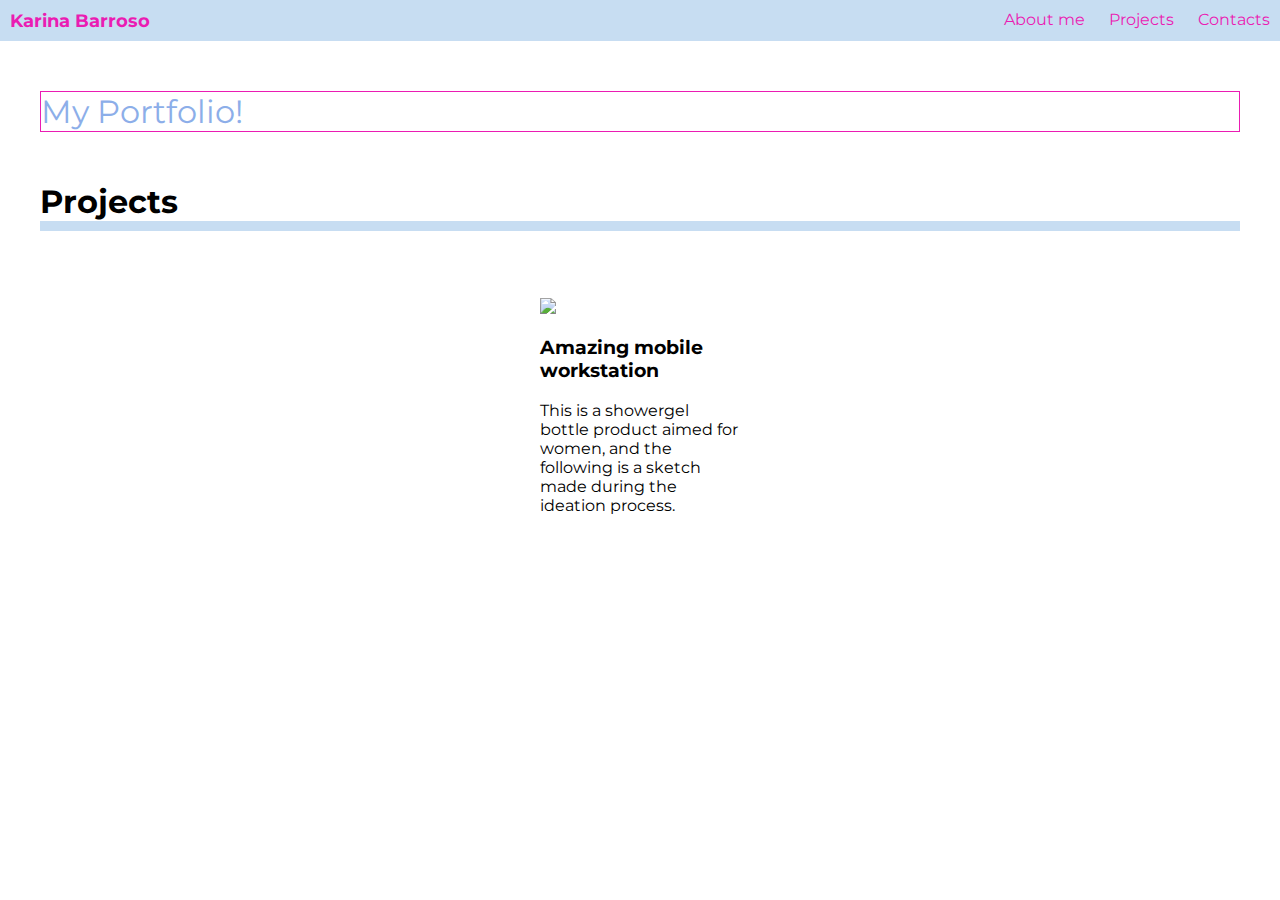
==== index.html @ a0e965e7 "Initial commit" ====
<!DOCTYPE html>
<html>

<head>
    <title>Someone's portfolio</title>

 <link rel="preconnect" href="https://fonts.googleapis.com">
<link rel="preconnect" href="https://fonts.gstatic.com" crossorigin>
<link href="https://fonts.googleapis.com/css2?family=Montserrat:ital,wght@0,100..900;1,100..900&display=swap" rel="stylesheet">


    <link href="./styling.css" rel="stylesheet">





</head>

        

        
<body>

    <div id="navbar">
    <a id="navbar-title" href="./index.html">Karina Barroso</a>
    
    <div class="navbar-links">
    <a href="./aboutme.html">About me</a>
    <a href="./projects.html">Projects</a>
    <a href="./contacts.html">Contacts</a>
    
    
        </div>

    </div>
    
    <h1 id="big-banner">
        My Portfolio!
     </h1>

     <section id="projects">
        <h2>Projects</h2>
        <div id="projects-grid">
            <div class ="card">
            <img src="./station.png">
                <h3>Amazing mobile workstation</h3>
                <p>This is a showergel bottle product aimed for women,
                    and the following is a sketch made during the 
                    ideation process.
                </p>
                </div>

        </div>
        </section>



    
   

 
</body>

   





    </body>

</html>
---- styling.css ----
body{
    margin: 0;

    font-family: "Montserrat", sans-serif;
    font-optical-sizing: auto;
    font-weight: 400;
    font-style: normal;

}


h1{
    color:rgb(140, 174, 233);
    border:1px solid rgb(234, 28, 179);

}

#navbar {
    display:flex;
    justify-content: space-between;

    


    background-color: rgb(199, 221, 242);
    padding: 10px 10px;

}


#navbar a {
    color:rgb(234, 28, 179);
    text-decoration: none;
}



.navbar-links a {
    margin-left: 20px;
}

#navbar-title {
    font-weight: 700; 
    font-size: 1.1em;
}

#big-banner{
    margin: 50px 40px;
    font-weight: 400;
}

section{
    margin: 0 40px;
}

#projects h2{
    font-size: 2em;
    border-bottom: 10px solid rgb(199, 221, 242);
}

#projects-grid{
    display: flex;
    justify-content: space-evenly;
    flex-direction: row'
}

.card{
    display: inline-block;
    width: 200px;
    border: 1opx dashed rgb(199, 221, 242);
    padding: 20px;
    margin: 20px;
}

.card:hover{
    border-color: rgb(199, 221, 242);
}

.card img{
    max-width: 100%;
}
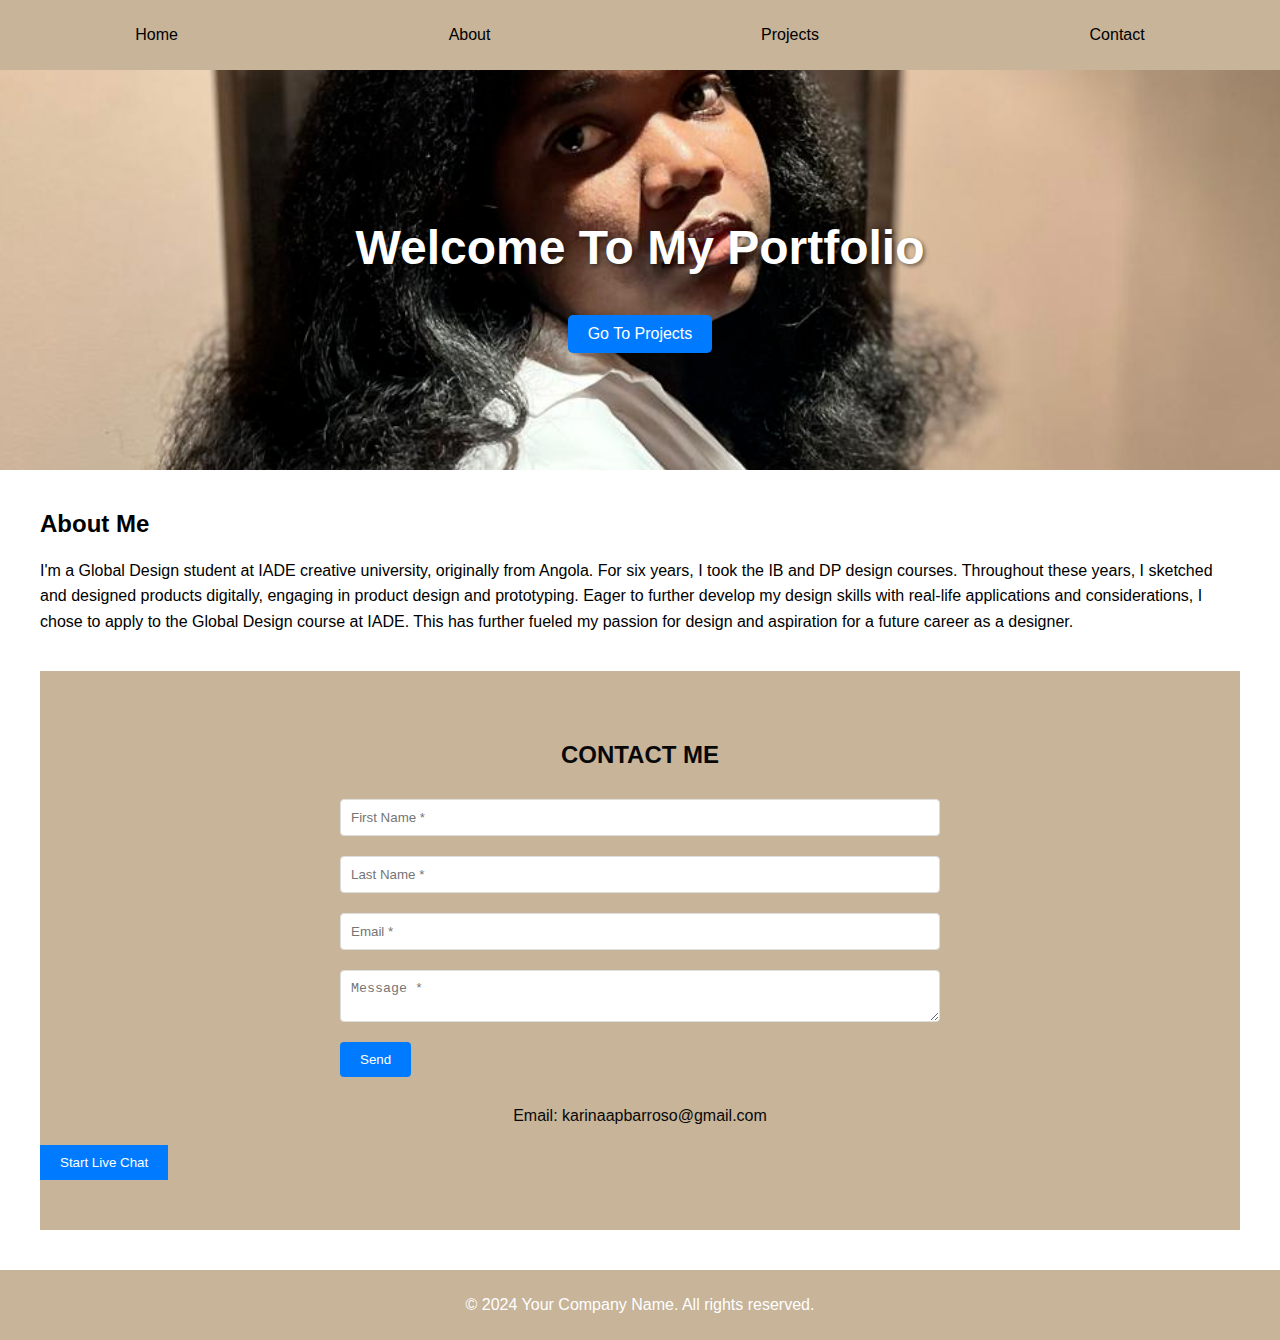
==== commit bac7fef8: "index" ====
--- a/index.html
+++ b/index.html
@@ -1,73 +1,133 @@
-<!DOCTYPE html>
-<html>
+<html lang="en">
+<head>
+    <meta charset="UTF-8">
+    <meta name="viewport" content="width=device-width, initial-scale=1.0">
+    <title>Responsive Website</title>
+    <link rel="stylesheet" href="styling2.css">
+    <link href="https://fonts.googleapis.com/css2?family=Montserrat:wght@400;700&display=swap" rel="stylesheet">
+</head>
+<body>
+    <header>
+        <nav>
+            <ul>
+                <li><a href="#home">Home</a></li>
+                <li><a href="#about">About</a></li>
+                <li><a href="#projects">Projects</a></li>
+                <li><a href="#contact">Contact</a></li>
+            </ul>
+        </nav>
+    </header>
 
-<head>
-    <title>Someone's portfolio</title>
+    <main>
+        <section class="hero">
+            <img src="./Image/main.png" alt="Portfolio Image" class="hero-image">
+            <div class="container">
+                <h1>Welcome To My Portfolio</h1>
+                <a href="#" class="cta-button">Go To Projects</a>
+            </div>
+        </section>
 
- <link rel="preconnect" href="https://fonts.googleapis.com">
-<link rel="preconnect" href="https://fonts.gstatic.com" crossorigin>
-<link href="https://fonts.googleapis.com/css2?family=Montserrat:ital,wght@0,100..900;1,100..900&display=swap" rel="stylesheet">
+        <section class="about container">
+            <h2>About Me</h2>
+            <p>I'm a Global Design student at IADE creative university, originally from Angola. For six years, 
+               I took the IB and DP design courses. Throughout these years, I sketched and designed products
+               digitally, engaging in product design and prototyping. Eager to further develop my design 
+               skills with real-life applications and considerations, I chose to apply to the Global Design course at
+               IADE. This has further fueled my passion for design and aspiration for a future career
+               as a designer.</p>
+        </section>
+
+       
+
+       
 
 
-    <link href="./styling.css" rel="stylesheet">
+        
+        <section id="contact" class="contact container">
+            <h2>CONTACT ME</h2>
+            <div class="contact-form">
+                <form>
+                    <div class="form-group">
+                        <input type="text" id="firstName" name="firstName" placeholder="First Name *" required>
+                    </div>
+                    <div class="form-group">
+                        <input type="text" id="lastName" name="lastName" placeholder="Last Name *" required>
+                    </div>
+                    <div class="form-group">
+                        <input type="email" id="email" name="email" placeholder="Email *" required>
+                    </div>
+                    <div class="form-group">
+                        <textarea id="message" name="message" placeholder="Message *" required></textarea>
+                    </div>
+                    <button type="submit" class="submit-button">Send</button>
+                </form>
+            </div>
 
+            <!-- Email Display -->
+            <div class="contact-info">
+                <p>Email: karinaapbarroso@gmail.com</p>
+            </div>
 
+            <!-- Live Chat Section -->
+            <div class="live-chat">
+                <button id="chat-button" class="chat-button">Start Live Chat</button>
+                <div id="chat-window" class="chat-window hidden">
+                    <div class="chat-header">
+                        <h3>Live Chat</h3>
+                        <button id="close-chat">X</button>
+                    </div>
+                    <div id="chat-messages" class="chat-messages"></div>
+                    <input type="text" id="chat-input" placeholder="Type your message...">
+                    <button id="send-message">Send</button>
+                </div>
+            </div>
 
-
-
-</head>
-
-        
-
-        
-<body>
-
-    <div id="navbar">
-    <a id="navbar-title" href="./index.html">Karina Barroso</a>
-    
-    <div class="navbar-links">
-    <a href="./aboutme.html">About me</a>
-    <a href="./projects.html">Projects</a>
-    <a href="./contacts.html">Contacts</a>
-    
-    
-        </div>
-
-    </div>
-    
-    <h1 id="big-banner">
-        My Portfolio!
-     </h1>
-
-     <section id="projects">
-        <h2>Projects</h2>
-        <div id="projects-grid">
-            <div class ="card">
-            <img src="./station.png">
-                <h3>Amazing mobile workstation</h3>
-                <p>This is a showergel bottle product aimed for women,
-                    and the following is a sketch made during the 
-                    ideation process.
-                </p>
-                </div>
-
-        </div>
         </section>
 
+    </main>
 
+    <footer>
+        <p>&copy; 2024 Your Company Name. All rights reserved.</p>
+    </footer>
 
-    
-   
+    <!-- JavaScript for Live Chat -->
+    <script>
+        document.addEventListener('DOMContentLoaded', function() {
+            const chatButton = document.getElementById('chat-button');
+            const chatWindow = document.getElementById('chat-window');
+            const closeChat = document.getElementById('close-chat');
+            const chatInput = document.getElementById('chat-input');
+            const sendMessage = document.getElementById('send-message');
+            const chatMessages = document.getElementById('chat-messages');
 
- 
+            chatButton.addEventListener('click', () => {
+                chatWindow.classList.toggle('hidden');
+                chatInput.focus();
+            });
+
+            closeChat.addEventListener('click', () => {
+                chatWindow.classList.add('hidden');
+            });
+
+            sendMessage.addEventListener('click', () => {
+                const message = chatInput.value.trim();
+                if (message) {
+                    const messageElement = document.createElement('p');
+                    messageElement.textContent = `You: ${message}`;
+                    chatMessages.appendChild(messageElement);
+                    chatInput.value = '';
+                }
+                chatMessages.scrollTop = chatMessages.scrollHeight;
+            });
+
+             // Optional to send message on Enter key
+             chatInput.addEventListener('keypress', function(event) {
+                 if (event.key === 'Enter') {
+                     sendMessage.click();
+                 }
+             });
+        });
+    </script>
+
 </body>
-
-   
-
-
-
-
-
-    </body>
-
 </html>--- a/styling2.css
+++ b/styling2.css
@@ -0,0 +1,435 @@
+body {
+    font-family: Georgia, sans-serif;
+    margin: 0;
+    padding: 0;
+    background-color: #ffffff;
+}
+
+.container {
+    max-width: 1200px;
+    margin: 0 auto;
+    padding: 20px;
+}
+
+header {
+    background-color: #c7b499;
+    color: white;
+    padding: 10px 0;
+}
+
+nav ul {
+    list-style-type: none;
+    padding: 0;
+    display: flex;
+    justify-content: space-around;
+}
+
+nav ul li a {
+    color: rgb(0, 0, 0);
+    text-decoration: none;
+}
+
+.hero {
+    background-image: url('hero-image.jpg');
+    background-size: cover;
+    background-position: center;
+    height: 400px;
+    display: flex;
+    align-items: center;
+    justify-content: center;
+    text-align: center;
+    color: white;
+}
+
+.hero h1 {
+    font-size: 3em;
+    margin-bottom: 20px;
+}
+
+.cta-button {
+    background-color: #f6f4f2;
+    color: rgb(0, 0, 0);
+    padding: 10px 20px;
+    text-decoration: none;
+    border-radius: 5px;
+}
+
+.features {
+    display: flex;
+    justify-content: space-between;
+    margin-top: 40px;
+}
+
+.feature {
+    flex-basis: 30%;
+    background-color: white;
+    padding: 20px;
+    border-radius: 5px;
+    box-shadow: 0 2px 5px rgba(0,0,0,0.1);
+}
+
+footer {
+    background-color: #c7b499;
+    color: white;
+    text-align: center;
+    padding: 10px 0;
+    margin-top: 40px;
+}
+
+@media (max-width: 768px) {
+    .features {
+        flex-direction: column;
+    }
+    .feature {
+        margin-bottom: 20px;
+    }
+}
+
+.hero {
+    position: relative;
+    overflow: hidden;
+}
+
+.hero .container {
+    position: relative;
+    z-index: 1;
+}
+
+.hero-image {
+    width: 100%;
+    height: 100%;
+    object-fit: cover;
+    position: absolute;
+    top: 0;
+    left: 0;
+    z-index: 0;
+}
+
+h1 {
+    color: #fff;
+    text-shadow: 2px 2px 4px rgba(0, 0, 0, 0.5);
+}
+
+.cta-button {
+    display: inline-block;
+    padding: 10px 20px;
+    background-color: #007bff;
+    color: #fff;
+    text-decoration: none;
+    border-radius: 5px;
+    margin-top: 20px;
+}
+
+
+.about {
+    font-family: 'Georgia', sans-serif;
+}
+
+.about h2 {
+    font-weight: 700; 
+}
+
+.about p {
+    font-weight: 400; 
+}
+
+.about p {
+    font-weight: 400; 
+    line-height: 1.6; 
+}
+
+.contact {
+    background-color: #c7b499;
+    padding: 50px 0;
+}
+
+.contact {
+    font-family: 'Georgia', sans-serif;
+    color:rgb(9, 8, 8)
+}
+
+.contact h2 {
+    text-align: center;
+    margin-bottom: 30px;
+}
+
+.contact-form {
+    max-width: 600px;
+    margin: 0 auto;
+}
+
+.form-group {
+    margin-bottom: 20px;
+}
+
+.form-group input,
+.form-group textarea {
+    width: 100%;
+    padding: 10px;
+    border: 1px solid #ddd;
+    border-radius: 4px;
+}
+
+.submit-button {
+    background-color: #007bff;
+    color: white;
+    padding: 10px 20px;
+    border: none;
+    border-radius: 4px;
+    cursor: pointer;
+}
+
+.contact-info {
+    text-align: center;
+    margin-top: 30px;
+}
+
+
+.live-chat {
+    margin-top: 20px;
+}
+
+.chat-button {
+    background-color: #007bff;
+    color: white;
+    border: none;
+    padding: 10px 20px;
+    cursor: pointer;
+}
+
+.chat-window {
+    position: fixed;
+    bottom: 20px;
+    right: 20px;
+    width: 300px;
+    height: 400px;
+    background-color: white;
+    border: 1px solid #ccc;
+    display: flex;
+    flex-direction: column;
+}
+
+.chat-window.hidden {
+    display: none;
+}
+
+.chat-header {
+    background-color: #007bff;
+    color: white;
+    padding: 10px;
+    display: flex;
+    justify-content: space-between;
+}
+
+.chat-messages {
+    flex-grow: 1;
+    overflow-y: auto;
+    padding: 10px;
+}
+
+#chat-input {
+    padding: 10px;
+    border: 1px solid #ccc;
+}
+
+#send-message {
+    background-color: #007bff;
+    color: white;
+    border: none;
+    padding: 10px;
+    cursor: pointer;
+}
+
+.projects {
+    padding: 40px 0;
+   
+}
+
+.project-boxes {
+    display: flex;
+    justify-content: space-between;
+    gap: 40px;
+}
+
+.project-box {
+    flex: 1;
+    background-color: #c7b499;
+    padding: 30px;
+    border-radius: 10px;
+    box-shadow: 0 4px 6px rgba(0, 0, 0, 0.1);
+}
+
+.project-box h2 {
+    text-align: center;
+    margin-bottom: 20px;
+    font-size: 24px;
+}
+
+.project {
+    margin-bottom: 20px;
+}
+
+.project h3 {
+    margin-top: 0;
+}
+
+.project-button {
+    display: block; 
+    width: 100%;
+    padding: 10px;
+    background-color: #0056b3;
+    color: white;
+    border: none;
+    border-radius: 5px;
+    cursor: pointer;
+    font-size: 16px;
+    transition: background-color 0.3s ease;
+    text-align: center; /* Add this line to center the text */
+}
+.project-button:hover {
+    background-color: #0056b3;
+}
+
+@media (max-width: 768px) {
+    .project-boxes {
+        flex-direction: column;
+    }
+}
+
+
+.project-gallery {
+    display: flex;
+    overflow-x: auto;
+    gap: 20px;
+    padding: 20px 0;
+    scroll-snap-type: x mandatory;
+}
+
+.project-item {
+    flex: 0 0 auto;
+    width: 300px; /* Adjust as needed */
+    scroll-snap-align: start;
+    text-decoration: none;
+    color: inherit;
+}
+
+.project-item img {
+    width: 100%;
+    height: 200px;
+    object-fit: cover;
+}
+
+.project-item h3 {
+    margin-top: 10px;
+    text-align: center;
+}
+
+.project-page {
+    max-width: 1200px;
+    margin: 0 auto;
+    padding: 20px;
+}
+
+.back-button {
+    display: inline-block;
+    margin-bottom: 20px;
+    text-decoration: none;
+    color: #333;
+}
+
+.project-gallery {
+    margin-bottom: 30px;
+}
+
+.main-image {
+    width: 100%;
+    height: auto;
+    margin-bottom: 20px;
+}
+
+.image-grid {
+    display: grid;
+    grid-template-columns: repeat(auto-fit, minmax(200px, 1fr));
+    gap: 10px;
+}
+
+.image-grid img {
+    width: 100%;
+    height: auto;
+    object-fit: cover;
+}
+
+.project-page {
+    max-width: 1200px;
+    margin: 0 auto;
+    padding: 20px;
+}
+
+.back-button {
+    display: inline-block;
+    margin-bottom: 20px;
+    text-decoration: none;
+    color: #333;
+}
+
+.project-description-box {
+    background-color: #f9f9f9; /* Light background color */
+    border: 1px solid #ccc; /* Border around the box */
+    padding: 20px;
+    margin-bottom: 20px;
+    border-radius: 8px; /* Rounded corners */
+    
+}
+
+.main-image-container {
+    width: 100%;
+    margin-bottom: 20px;
+}
+
+.main-image {
+    width: 100%;
+    max-height: 50vh; /* Adjust this value to control the maximum height */
+    object-fit: cover; /* Ensures the image covers the area without distortion */
+}
+
+.image-gallery {
+    display: grid;
+    grid-template-columns: repeat(auto-fit, minmax(150px, 1fr)); /* Adjusts to fit available space */
+    gap: 10px; /* Space between images */
+}
+
+.image-gallery img {
+    width: 100%; /* Ensures each image takes full width of its container */
+    height: auto; /* Allows height to adjust based on aspect ratio */
+    object-fit: contain; /* Ensures the entire image is visible without being cut off */
+    border: 2px solid #ccc; /* Adds a border around each image */
+    border-radius: 5px; /* Optional: rounded corners for the images */
+}
+.other-projects {
+    margin-top: 50px;
+}
+
+.project-scroll {
+    display: flex;
+    overflow-x: auto;
+    gap: 20px;
+}
+
+.project-item {
+    flex: 0 0 auto;
+    width: 200px;
+    text-decoration: none;
+    color: #333;
+}
+
+.project-item img {
+    width: 100%;
+    height: auto;
+    object-fit: cover;
+}
+
+.project-item h3 {
+    margin-top: 10px;
+    font-size: 16px;
+    text-align: center;
+}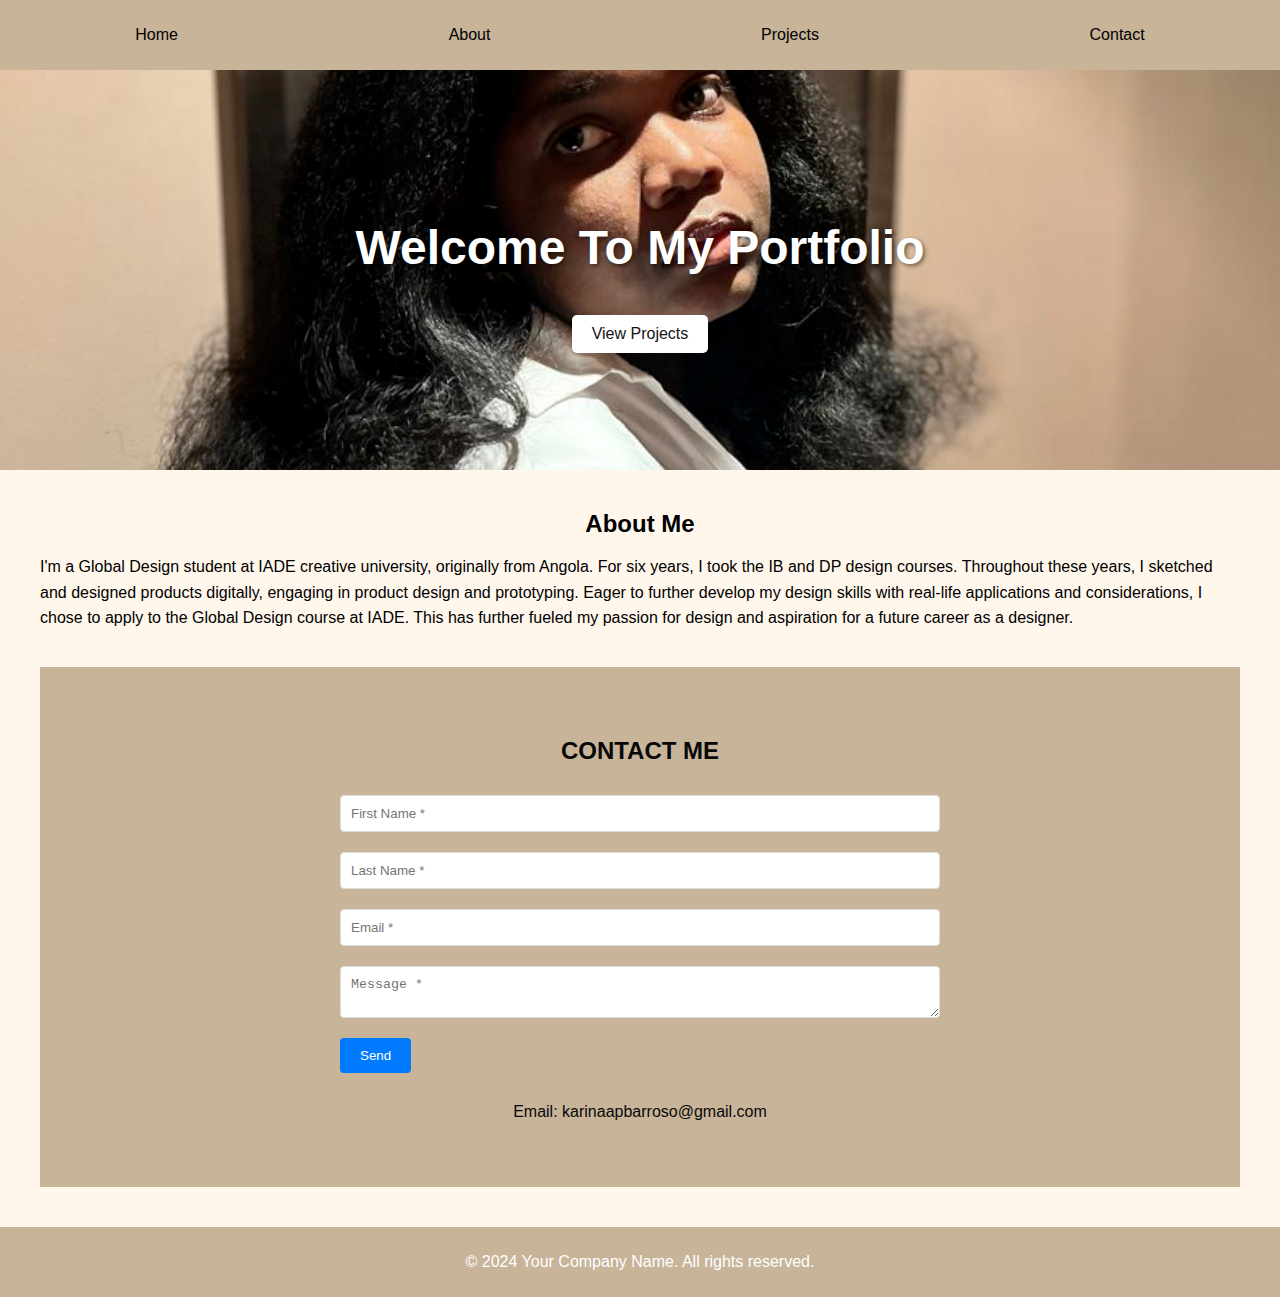
==== commit 72b87821: "adding pages." ====
--- a/index.html
+++ b/index.html
@@ -12,7 +12,7 @@
             <ul>
                 <li><a href="#home">Home</a></li>
                 <li><a href="#about">About</a></li>
-                <li><a href="#projects">Projects</a></li>
+                <li><a href="projects.html">Projects</a></li>
                 <li><a href="#contact">Contact</a></li>
             </ul>
         </nav>
@@ -23,7 +23,7 @@
             <img src="./Image/main.png" alt="Portfolio Image" class="hero-image">
             <div class="container">
                 <h1>Welcome To My Portfolio</h1>
-                <a href="#" class="cta-button">Go To Projects</a>
+                <a href="projects.html" class="cta-button">View Projects</a>
             </div>
         </section>
 
@@ -68,20 +68,7 @@
                 <p>Email: karinaapbarroso@gmail.com</p>
             </div>
 
-            <!-- Live Chat Section -->
-            <div class="live-chat">
-                <button id="chat-button" class="chat-button">Start Live Chat</button>
-                <div id="chat-window" class="chat-window hidden">
-                    <div class="chat-header">
-                        <h3>Live Chat</h3>
-                        <button id="close-chat">X</button>
-                    </div>
-                    <div id="chat-messages" class="chat-messages"></div>
-                    <input type="text" id="chat-input" placeholder="Type your message...">
-                    <button id="send-message">Send</button>
-                </div>
-            </div>
-
+           
         </section>
 
     </main>
@@ -90,44 +77,6 @@
         <p>&copy; 2024 Your Company Name. All rights reserved.</p>
     </footer>
 
-    <!-- JavaScript for Live Chat -->
-    <script>
-        document.addEventListener('DOMContentLoaded', function() {
-            const chatButton = document.getElementById('chat-button');
-            const chatWindow = document.getElementById('chat-window');
-            const closeChat = document.getElementById('close-chat');
-            const chatInput = document.getElementById('chat-input');
-            const sendMessage = document.getElementById('send-message');
-            const chatMessages = document.getElementById('chat-messages');
-
-            chatButton.addEventListener('click', () => {
-                chatWindow.classList.toggle('hidden');
-                chatInput.focus();
-            });
-
-            closeChat.addEventListener('click', () => {
-                chatWindow.classList.add('hidden');
-            });
-
-            sendMessage.addEventListener('click', () => {
-                const message = chatInput.value.trim();
-                if (message) {
-                    const messageElement = document.createElement('p');
-                    messageElement.textContent = `You: ${message}`;
-                    chatMessages.appendChild(messageElement);
-                    chatInput.value = '';
-                }
-                chatMessages.scrollTop = chatMessages.scrollHeight;
-            });
-
-             // Optional to send message on Enter key
-             chatInput.addEventListener('keypress', function(event) {
-                 if (event.key === 'Enter') {
-                     sendMessage.click();
-                 }
-             });
-        });
-    </script>
-
+   
 </body>
 </html>--- a/styling2.css
+++ b/styling2.css
@@ -2,7 +2,7 @@
     font-family: Georgia, sans-serif;
     margin: 0;
     padding: 0;
-    background-color: #ffffff;
+    background-color: #fff7ec;
 }
 
 .container {
@@ -65,7 +65,7 @@
     background-color: white;
     padding: 20px;
     border-radius: 5px;
-    box-shadow: 0 2px 5px rgba(0,0,0,0.1);
+    box-shadow: 0 2px 5px rgba(125, 59, 86, 0.1);
 }
 
 footer {
@@ -106,31 +106,26 @@
 }
 
 h1 {
-    color: #fff;
+    color: #000000;
     text-shadow: 2px 2px 4px rgba(0, 0, 0, 0.5);
 }
 
 .cta-button {
     display: inline-block;
     padding: 10px 20px;
-    background-color: #007bff;
-    color: #fff;
+    background-color: #ffffff;
+    color: #161414;
     text-decoration: none;
     border-radius: 5px;
     margin-top: 20px;
 }
 
-
 .about {
     font-family: 'Georgia', sans-serif;
 }
 
 .about h2 {
     font-weight: 700; 
-}
-
-.about p {
-    font-weight: 400; 
 }
 
 .about p {
@@ -141,11 +136,8 @@
 .contact {
     background-color: #c7b499;
     padding: 50px 0;
-}
-
-.contact {
     font-family: 'Georgia', sans-serif;
-    color:rgb(9, 8, 8)
+    color: rgb(9, 8, 8);
 }
 
 .contact h2 {
@@ -184,65 +176,8 @@
     margin-top: 30px;
 }
 
-
-.live-chat {
-    margin-top: 20px;
-}
-
-.chat-button {
-    background-color: #007bff;
-    color: white;
-    border: none;
-    padding: 10px 20px;
-    cursor: pointer;
-}
-
-.chat-window {
-    position: fixed;
-    bottom: 20px;
-    right: 20px;
-    width: 300px;
-    height: 400px;
-    background-color: white;
-    border: 1px solid #ccc;
-    display: flex;
-    flex-direction: column;
-}
-
-.chat-window.hidden {
-    display: none;
-}
-
-.chat-header {
-    background-color: #007bff;
-    color: white;
-    padding: 10px;
-    display: flex;
-    justify-content: space-between;
-}
-
-.chat-messages {
-    flex-grow: 1;
-    overflow-y: auto;
-    padding: 10px;
-}
-
-#chat-input {
-    padding: 10px;
-    border: 1px solid #ccc;
-}
-
-#send-message {
-    background-color: #007bff;
-    color: white;
-    border: none;
-    padding: 10px;
-    cursor: pointer;
-}
-
 .projects {
     padding: 40px 0;
-   
 }
 
 .project-boxes {
@@ -277,15 +212,17 @@
     display: block; 
     width: 100%;
     padding: 10px;
-    background-color: #0056b3;
-    color: white;
+    background-color: #f8fafb;
+    color: rgb(17, 4, 4);
     border: none;
     border-radius: 5px;
     cursor: pointer;
     font-size: 16px;
     transition: background-color 0.3s ease;
-    text-align: center; /* Add this line to center the text */
-}
+    text-align: center; 
+    text-decoration: none;
+}
+
 .project-button:hover {
     background-color: #0056b3;
 }
@@ -296,32 +233,53 @@
     }
 }
 
-
 .project-gallery {
     display: flex;
     overflow-x: auto;
     gap: 20px;
     padding: 20px 0;
     scroll-snap-type: x mandatory;
+    width: 100%;
+    position: relative;
+    -webkit-overflow-scrolling: touch;
+   
+   
+}
+
+.project-gallery::after {
+    content: "";
+    padding-right: 20px;
+  
+    
 }
 
 .project-item {
     flex: 0 0 auto;
-    width: 300px; /* Adjust as needed */
+    width: 250px;
     scroll-snap-align: start;
     text-decoration: none;
     color: inherit;
+    transition: transform 0.3s ease;
+    
+    
+}
+
+.project-item:hover {
+    transform: scale(1.05);
 }
 
 .project-item img {
     width: 100%;
     height: 200px;
     object-fit: cover;
+    object-position: center;
 }
 
 .project-item h3 {
     margin-top: 10px;
-    text-align: center;
+    font-size: 16px;
+    text-align: center;
+    
 }
 
 .project-page {
@@ -334,11 +292,17 @@
     display: inline-block;
     margin-bottom: 20px;
     text-decoration: none;
-    color: #333;
-}
-
-.project-gallery {
-    margin-bottom: 30px;
+    color: #000000;
+    background-color:#c7b499;
+    padding: 10px 15px;
+    border-radius: 5px;
+    transition: background-color 0.3s ease, color 0.3s ease;
+    box-shadow: 0 2px 4px rgba(0, 0, 0, 0.1);
+}
+
+.back-button:hover {
+    background-color: #c7b499;
+    color: #c7b499;
 }
 
 .main-image {
@@ -359,26 +323,12 @@
     object-fit: cover;
 }
 
-.project-page {
-    max-width: 1200px;
-    margin: 0 auto;
+.project-description-box {
+    background-color: #f9f9f9; 
+    border: 1px solid #ccc; 
     padding: 20px;
-}
-
-.back-button {
-    display: inline-block;
-    margin-bottom: 20px;
-    text-decoration: none;
-    color: #333;
-}
-
-.project-description-box {
-    background-color: #f9f9f9; /* Light background color */
-    border: 1px solid #ccc; /* Border around the box */
-    padding: 20px;
-    margin-bottom: 20px;
-    border-radius: 8px; /* Rounded corners */
-    
+    margin-bottom: 20px;
+    border-radius: 8px; 
 }
 
 .main-image-container {
@@ -388,23 +338,24 @@
 
 .main-image {
     width: 100%;
-    max-height: 50vh; /* Adjust this value to control the maximum height */
-    object-fit: cover; /* Ensures the image covers the area without distortion */
+    max-height: 50vh; 
+    object-fit: cover; 
 }
 
 .image-gallery {
     display: grid;
-    grid-template-columns: repeat(auto-fit, minmax(150px, 1fr)); /* Adjusts to fit available space */
-    gap: 10px; /* Space between images */
+    grid-template-columns: repeat(auto-fit, minmax(150px, 1fr)); 
+    gap: 10px; 
 }
 
 .image-gallery img {
-    width: 100%; /* Ensures each image takes full width of its container */
-    height: auto; /* Allows height to adjust based on aspect ratio */
-    object-fit: contain; /* Ensures the entire image is visible without being cut off */
-    border: 2px solid #ccc; /* Adds a border around each image */
-    border-radius: 5px; /* Optional: rounded corners for the images */
-}
+    width: 100%; 
+    height: auto; 
+    object-fit: contain; 
+    border: 2px solid #ccc; 
+    border-radius: 5px; 
+}
+
 .other-projects {
     margin-top: 50px;
 }
@@ -415,21 +366,91 @@
     gap: 20px;
 }
 
-.project-item {
-    flex: 0 0 auto;
-    width: 200px;
-    text-decoration: none;
-    color: #333;
-}
-
-.project-item img {
-    width: 100%;
-    height: auto;
-    object-fit: cover;
-}
-
-.project-item h3 {
-    margin-top: 10px;
-    font-size: 16px;
-    text-align: center;
-}+/* Hide scrollbar for Chrome, Safari and Opera */
+.project-gallery::-webkit-scrollbar {
+    display: none;
+}
+
+/* Hide scrollbar for IE, Edge and Firefox */
+.project-gallery {
+    -ms-overflow-style: none;  /* IE and Edge */
+    scrollbar-width: none;  /* Firefox */
+}
+
+/* Optional: Add smooth scrolling */
+html {
+    scroll-behavior: smooth;
+}
+
+
+
+/* New rule to add space between lines of text */
+.project-description {
+    line-height: 1.6;
+}
+
+/* New rules for the Other Projects section */
+.other-projects-container {
+    background-color: var(--box-color);
+    padding: 20px;
+    border-radius: 8px;
+    margin-top: 50px;
+    box-shadow: 0 9px 9px rgba(0, 0, 0, 0.1);
+    background-color: #c7b499;
+}
+
+.other-projects {
+    margin-top: 0;
+}
+
+.other-projects h2 {
+    margin-top: 0;
+    padding-bottom: 10px;
+    border-bottom: 1px solid rgba(0, 0, 0, 0.1);
+    
+}
+
+.hero h1 
+{ color: white; }
+
+.video-section {
+    margin: 2rem 0;
+}
+
+.video-container {
+    display: flex; /* Use flexbox for layout */
+    justify-content: center; /* Center the video wrappers horizontally */
+    gap: 2rem; /* Space between videos */
+}
+
+.video-wrapper {
+    width: 45%; /* Adjust width as needed */
+    text-align: center; /* Center titles within each wrapper */
+}
+
+.video-title {
+    margin-bottom: 0.5rem; /* Space between title and video */
+}
+
+.video-frame {
+    position: relative;
+    padding-bottom: 56.25%; /* 16:9 Aspect Ratio */
+    height: 0;
+    overflow: hidden;
+}
+
+.video-frame video {
+    position: absolute;
+    top: 0;
+    left: 0;
+    width: 100%;
+    height: 100%;
+    object-fit: cover; /* Maintain aspect ratio */
+}
+
+h2 {
+    text-align: center; /* Center the title */
+    margin-bottom: 1rem; /* Space below the title */
+}
+
+
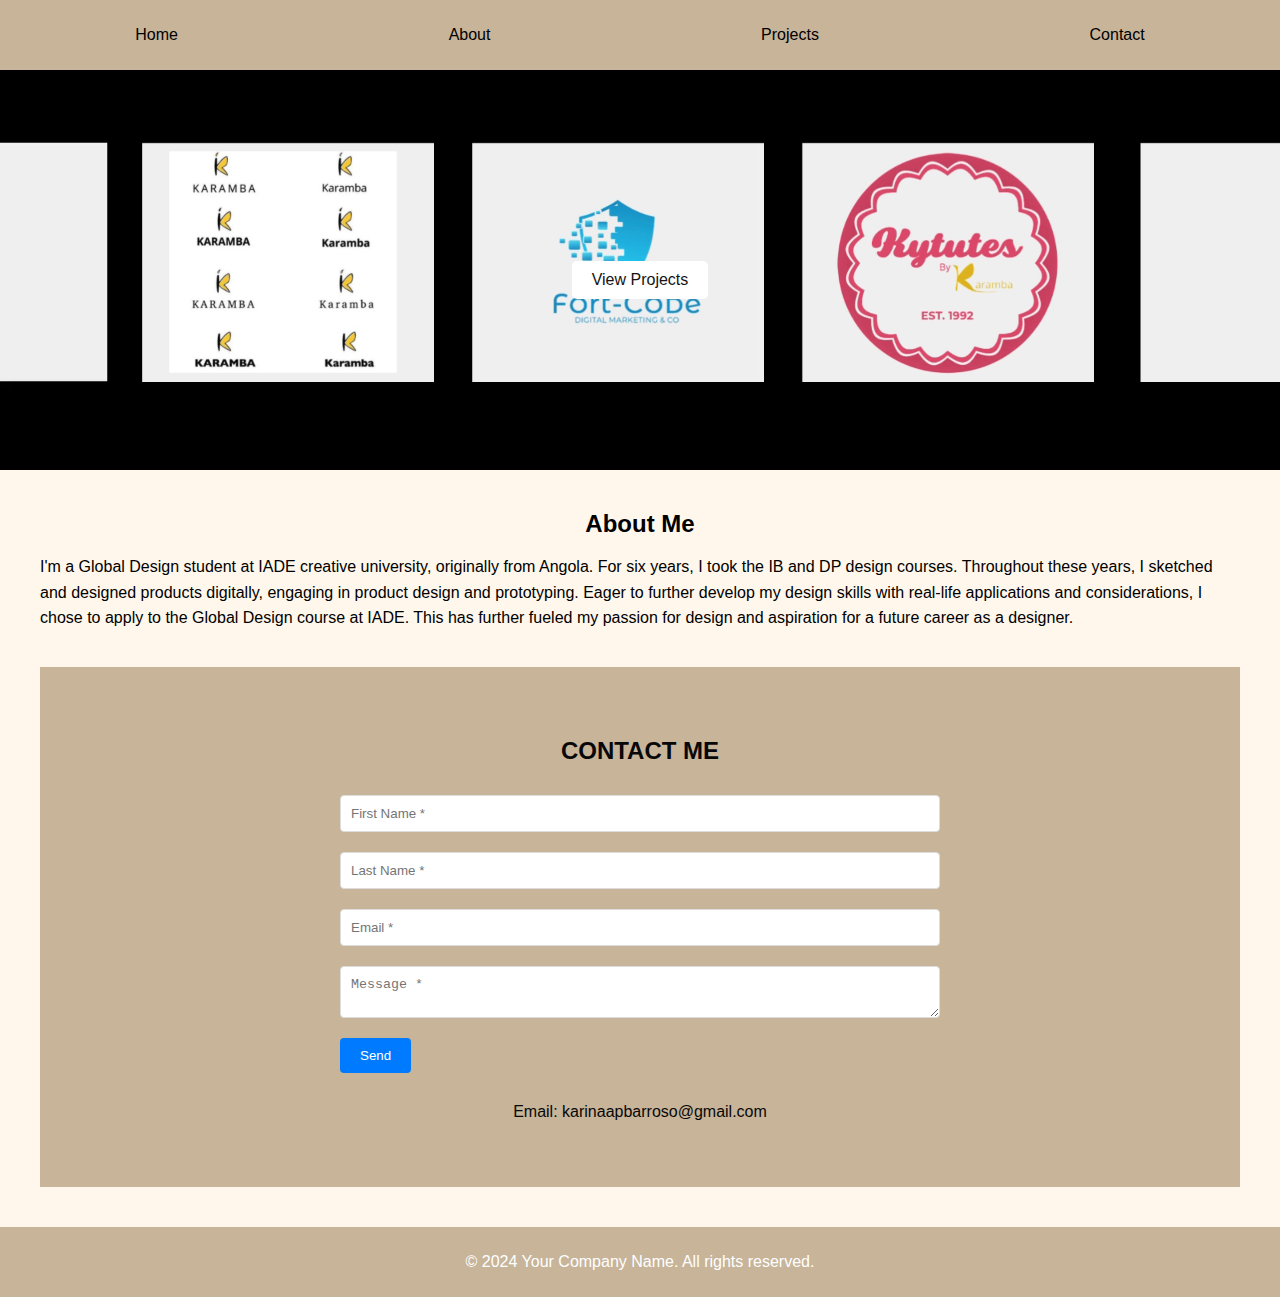
==== commit 6de61c2a: "Pages" ====
--- a/index.html
+++ b/index.html
@@ -20,11 +20,15 @@
 
     <main>
         <section class="hero">
-            <img src="./Image/main.png" alt="Portfolio Image" class="hero-image">
+            <video autoplay muted loop playsinline class="hero-image">
+                <source src="./Image/welcomefinal9.mp4" type="video/mp4">
+                Your browser does not support the video tag.
+            </video>
             <div class="container">
-                <h1>Welcome To My Portfolio</h1>
+                
                 <a href="projects.html" class="cta-button">View Projects</a>
             </div>
+        
         </section>
 
         <section class="about container">
--- a/styling2.css
+++ b/styling2.css
@@ -453,4 +453,8 @@
     margin-bottom: 1rem; /* Space below the title */
 }
 
-
+.hero video {
+    width: 100%;
+    height: auto;
+    object-fit: cover;
+}
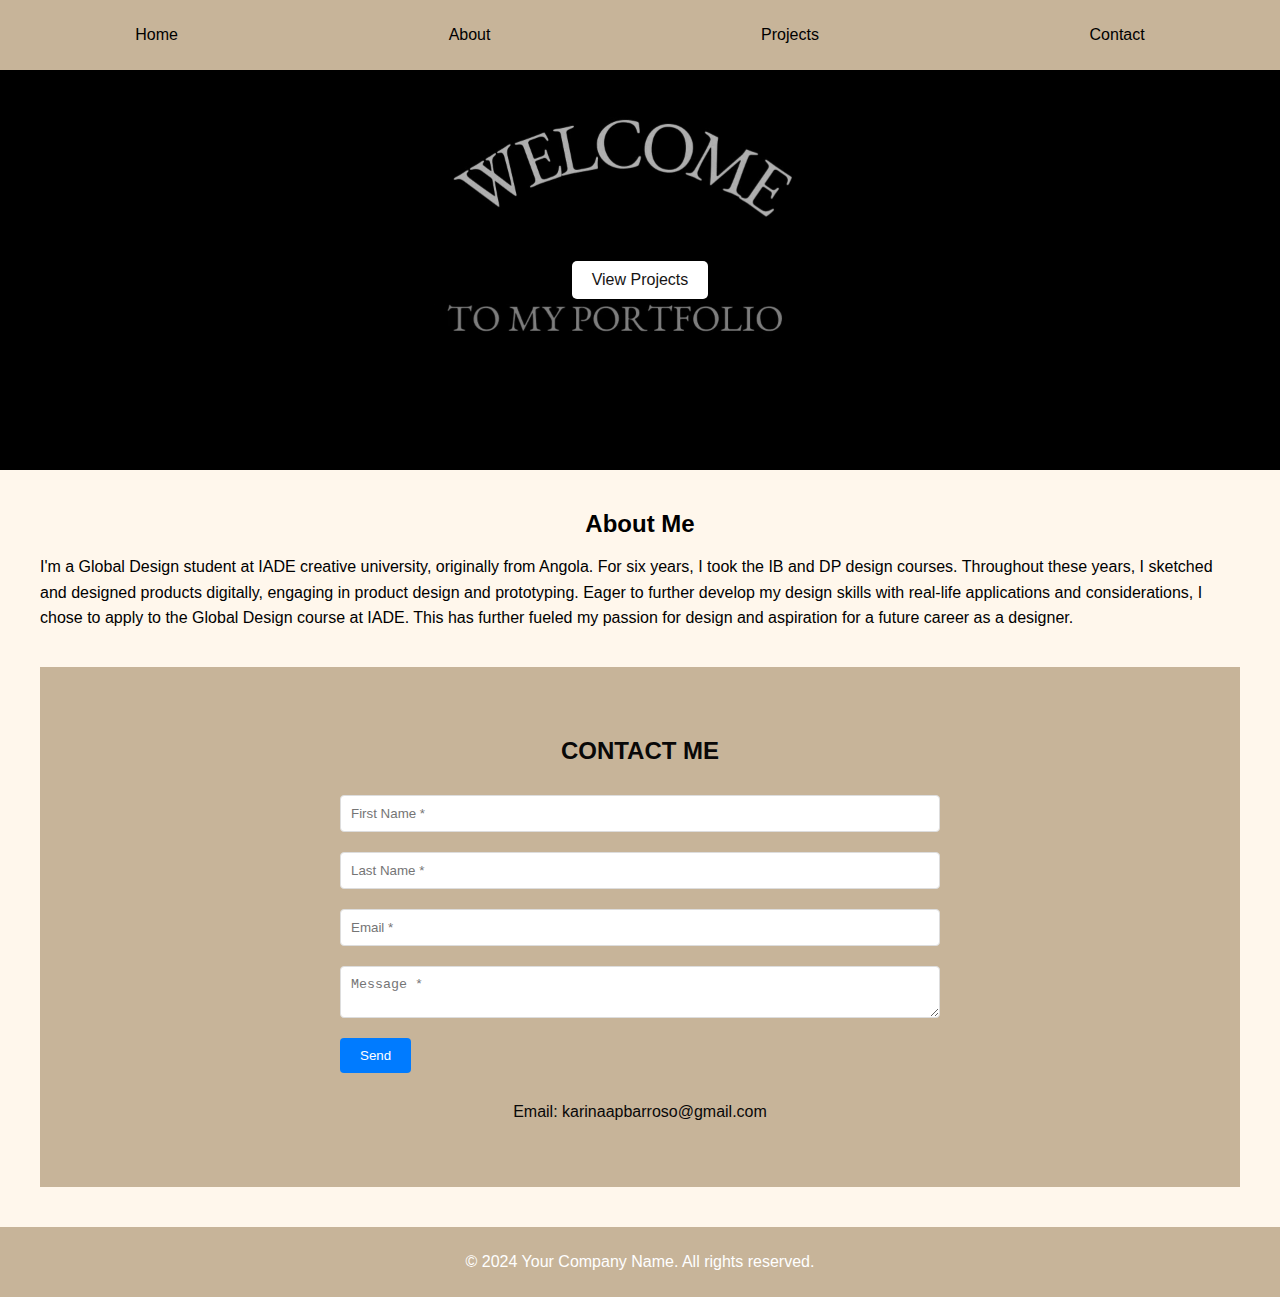
==== commit 8f8486fe: "video" ====
--- a/index.html
+++ b/index.html
@@ -21,7 +21,7 @@
     <main>
         <section class="hero">
             <video autoplay muted loop playsinline class="hero-image">
-                <source src="./Image/welcomefinal9.mp4" type="video/mp4">
+                <source src="./Image/welcomfinal11.mp4" type="video/mp4">
                 Your browser does not support the video tag.
             </video>
             <div class="container">
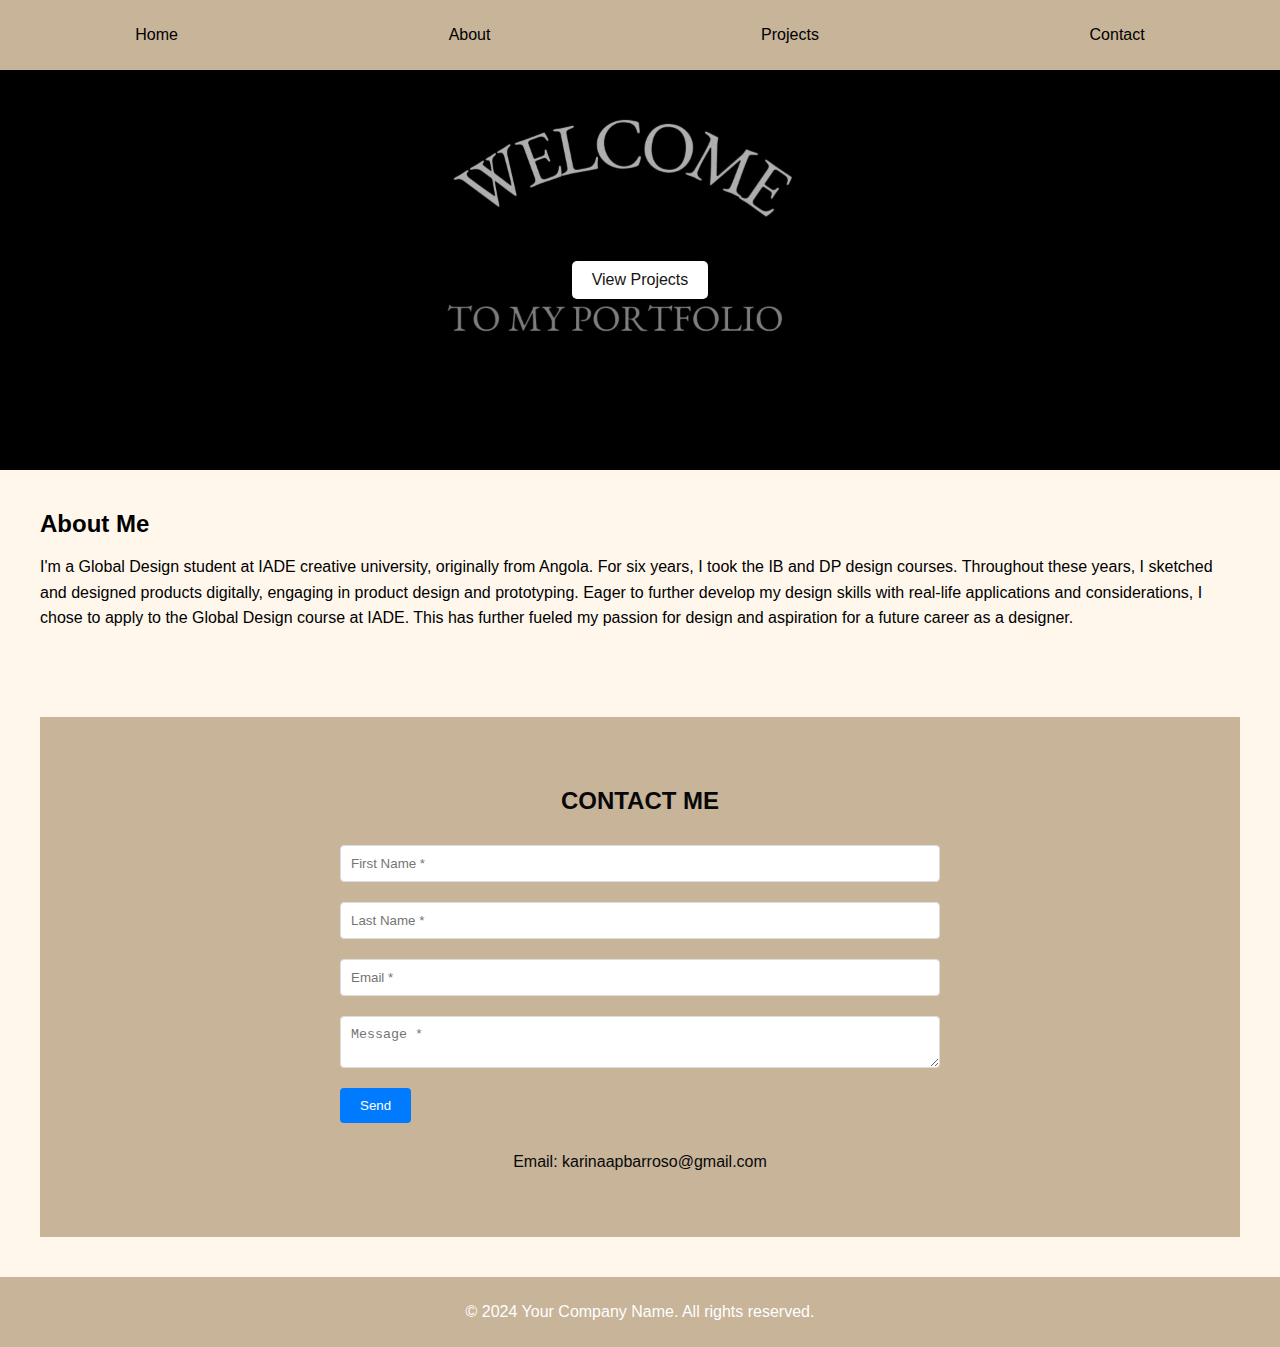
==== commit 537161f2: "formspree" ====
--- a/index.html
+++ b/index.html
@@ -41,38 +41,30 @@
                as a designer.</p>
         </section>
 
-       
-
-       
-
-
-        
         <section id="contact" class="contact container">
             <h2>CONTACT ME</h2>
             <div class="contact-form">
-                <form>
+                <form action="https://formspree.io/f/mwpkvany" method="POST">
                     <div class="form-group">
-                        <input type="text" id="firstName" name="firstName" placeholder="First Name *" required>
+                        <input type="text" name="firstName" placeholder="First Name *" required>
                     </div>
                     <div class="form-group">
-                        <input type="text" id="lastName" name="lastName" placeholder="Last Name *" required>
+                        <input type="text" name="lastName" placeholder="Last Name *" required>
                     </div>
                     <div class="form-group">
-                        <input type="email" id="email" name="email" placeholder="Email *" required>
+                        <input type="email" name="_replyto" placeholder="Email *" required>
                     </div>
                     <div class="form-group">
-                        <textarea id="message" name="message" placeholder="Message *" required></textarea>
+                        <textarea name="message" placeholder="Message *" required></textarea>
                     </div>
                     <button type="submit" class="submit-button">Send</button>
                 </form>
             </div>
-
+        
             <!-- Email Display -->
             <div class="contact-info">
                 <p>Email: karinaapbarroso@gmail.com</p>
             </div>
-
-           
         </section>
 
     </main>
@@ -80,7 +72,5 @@
     <footer>
         <p>&copy; 2024 Your Company Name. All rights reserved.</p>
     </footer>
-
-   
 </body>
 </html>--- a/styling2.css
+++ b/styling2.css
@@ -458,3 +458,27 @@
     height: auto;
     object-fit: cover;
 }
+.about h2 {
+    text-align: left;
+}
+
+.about {
+    margin-bottom: 100px; /* Adds space below the About Me section */
+}
+
+/* OR */
+
+#contact {
+    margin-top: 100px; /* Adds space above the Contact Me section */
+}
+
+/* OR, for even more space */
+
+.about {
+    margin-bottom: 50px;
+}
+
+#contact {
+    margin-top: 50px;
+}
+
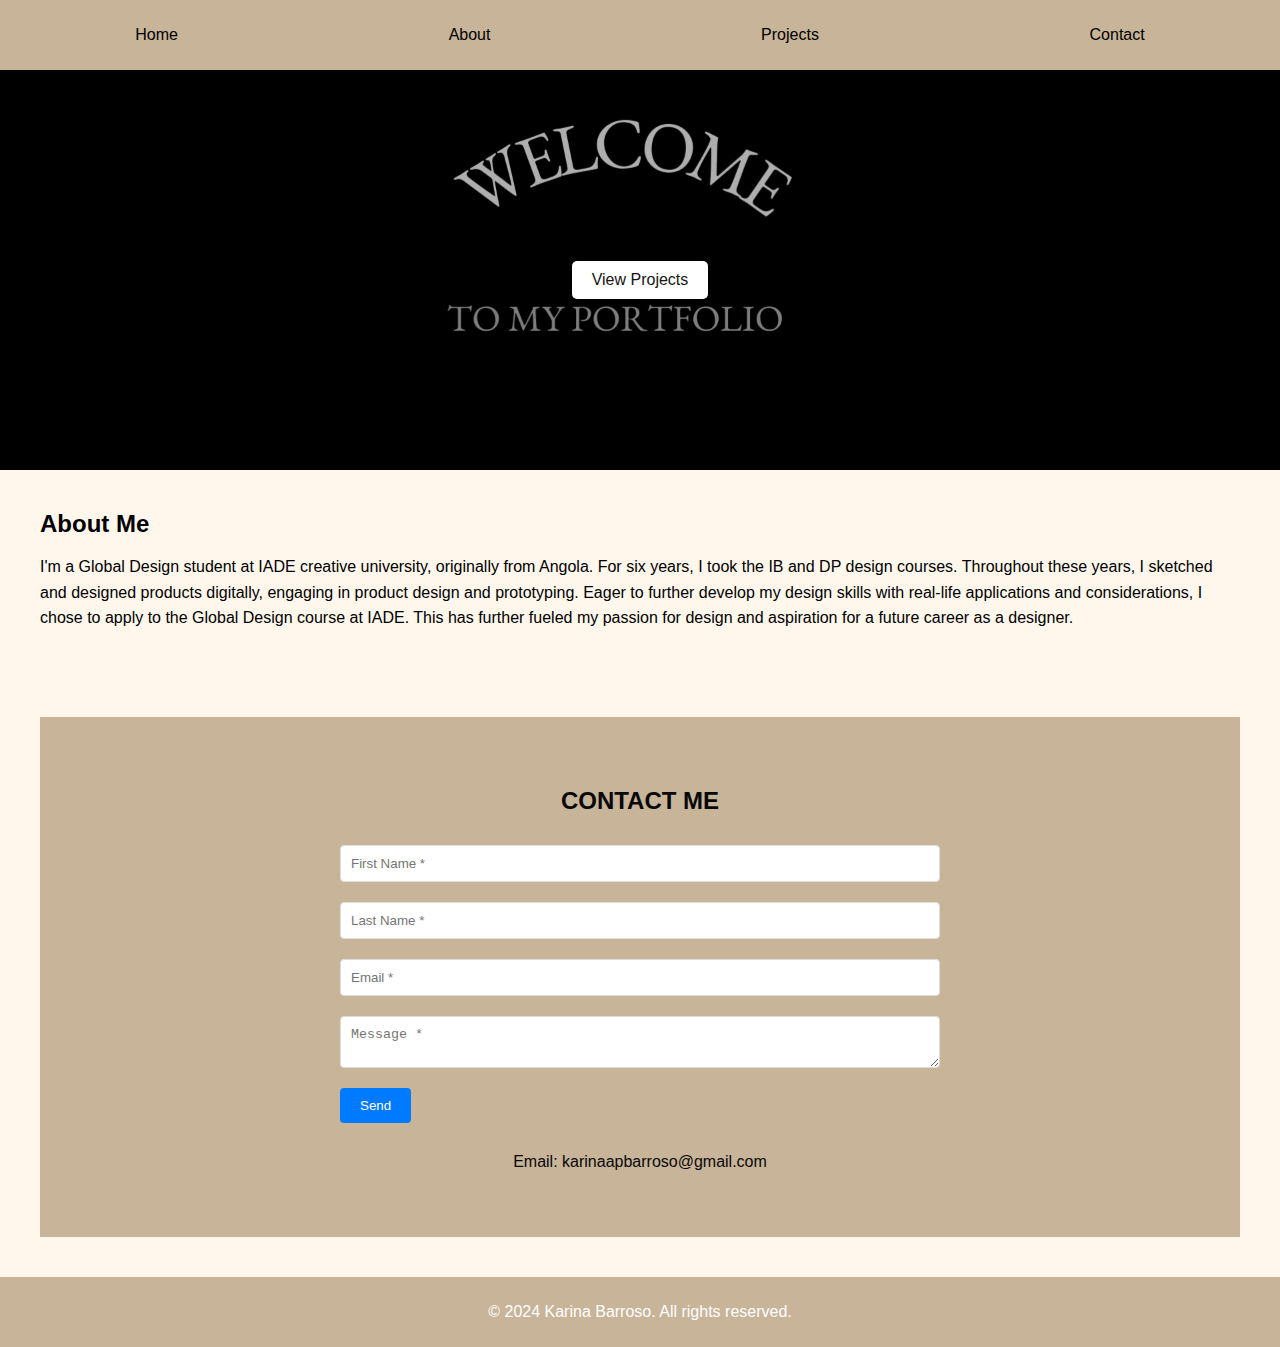
==== commit 9b6bc35f: "footer" ====
--- a/index.html
+++ b/index.html
@@ -70,7 +70,7 @@
     </main>
 
     <footer>
-        <p>&copy; 2024 Your Company Name. All rights reserved.</p>
+        <p>&copy; 2024 Karina Barroso. All rights reserved.</p>
     </footer>
 </body>
 </html>--- a/styling2.css
+++ b/styling2.css
@@ -482,3 +482,5 @@
     margin-top: 50px;
 }
 
+/* styles.css */
+/* styles.css */
